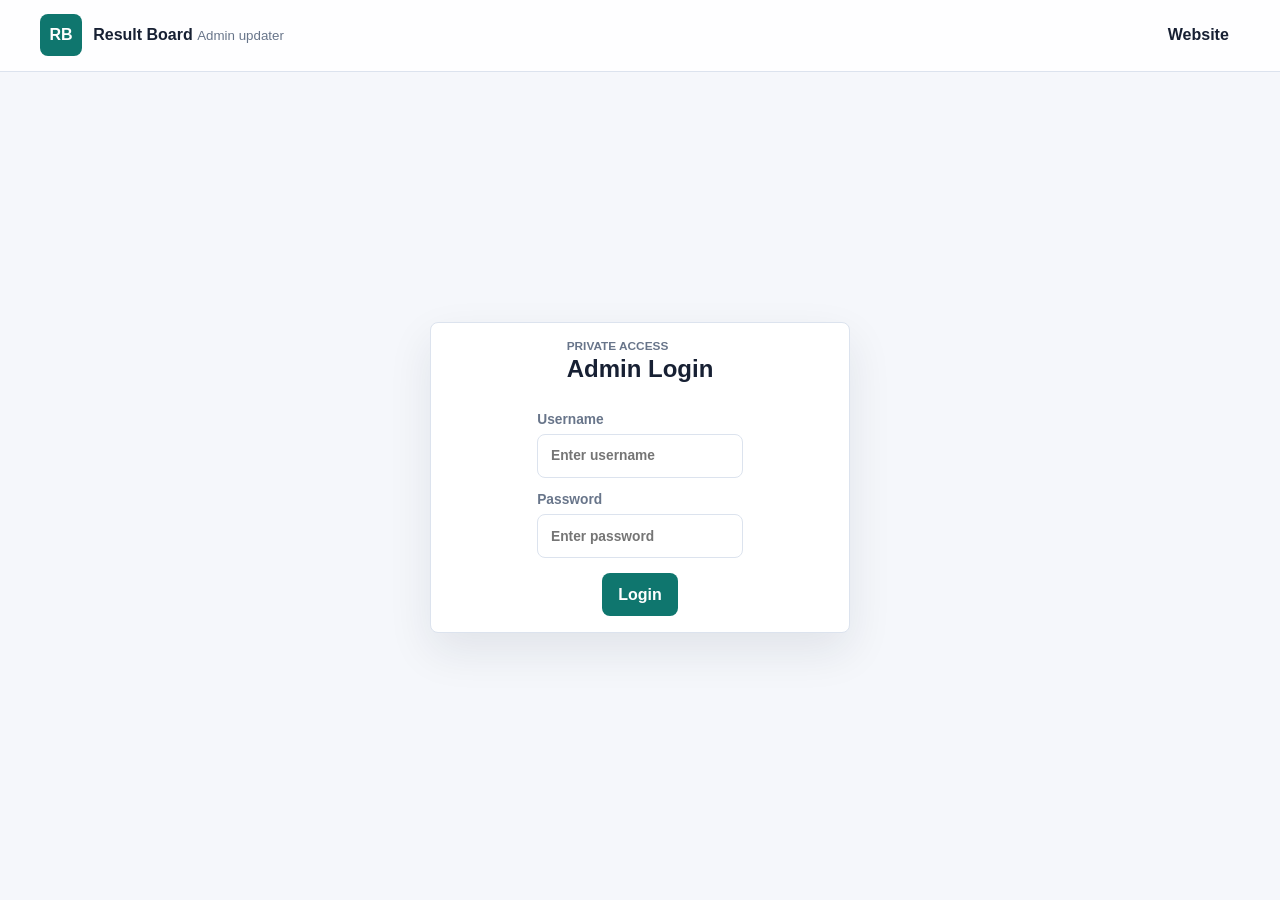
==== admin.html @ a072bd7d "Add files via upload" ====
<!doctype html>
<html lang="en">
  <head>
    <meta charset="utf-8">
    <meta name="viewport" content="width=device-width, initial-scale=1">
    <title>Admin - Result Board</title>
    <link rel="stylesheet" href="styles.css">
  </head>
  <body>
    <header class="topbar">
      <a class="brand" href="index.html">
        <span class="brand-mark">RB</span>
        <span>
          <strong>Result Board</strong>
          <small>Admin updater</small>
        </span>
      </a>
      <nav class="nav">
        <a href="index.html">Website</a>
        <button id="logoutAdmin" class="ghost-button" type="button" hidden>Logout</button>
      </nav>
    </header>

    <main>
      <section id="loginPanel" class="login-shell">
        <form id="loginForm" class="panel form-panel login-card">
          <div class="section-heading">
            <div>
              <p class="eyebrow">Private access</p>
              <h1>Admin Login</h1>
            </div>
          </div>
          <label>Username<input id="adminUsername" autocomplete="username" required placeholder="Enter username"></label>
          <label>Password<input id="adminPassword" type="password" autocomplete="current-password" required placeholder="Enter password"></label>
          <p id="loginError" class="form-error" hidden>Invalid username or password.</p>
          <button type="submit">Login</button>
        </form>
      </section>

      <div id="adminPanel" hidden>
        <section class="panel form-panel site-settings">
          <div class="section-heading">
            <div>
              <p class="eyebrow">Homepage</p>
              <h1>Update Website Image</h1>
            </div>
          </div>
          <label>
            Homepage image URL
            <input id="siteHeroImage" placeholder="Paste image URL or Google Drive share link">
            <small class="field-help">This image replaces the main hero title on the public website.</small>
          </label>
          <label>
            Upload homepage image
            <input id="siteHeroFile" type="file" accept="image/*">
            <small class="field-help">Use a compressed image for best mobile speed.</small>
          </label>
          <button id="saveSiteSettings" type="button">Save image</button>
        </section>

        <section class="admin-layout">
          <form id="programForm" class="panel form-panel">
            <div class="section-heading">
              <div>
                <p class="eyebrow">Poster result</p>
                <h1>Add or Update Program</h1>
              </div>
            </div>
            <input type="hidden" id="programId">
            <label>Program title<input id="programTitle" required placeholder="Dance Competition"></label>
            <label>Category<select id="programCategory" required></select></label>
            <label>Status
              <select id="programStatus"></select>
            </label>
            <label>Result text<input id="programResult" placeholder="First: Team A"></label>
            <label>Date<input id="programDate" type="date"></label>
            <label>Venue<input id="programVenue" placeholder="Main Hall"></label>
            <label>
              Poster image URL
              <input id="programImage" placeholder="https://drive.google.com/thumbnail?id=YOUR_FILE_ID&sz=w1600">
              <small class="field-help">Paste a normal Google Drive share link or the direct format above.</small>
            </label>
            <label>
              Upload poster image
              <input id="programImageFile" type="file" accept="image/*">
              <small class="field-help">Choose an image from your computer instead of using a link.</small>
            </label>
            <div class="button-row">
              <button type="submit">Save program</button>
              <button id="clearProgram" class="ghost-button" type="button">Clear</button>
            </div>
          </form>

          <section class="panel form-panel">
            <div class="section-heading">
              <div>
                <p class="eyebrow">Manage lists</p>
                <h2>Categories & Status</h2>
              </div>
            </div>
            <label>New category<input id="newCategory" placeholder="Example: Literature"></label>
            <button id="addCategory" type="button">Add category</button>
            <div id="categoryList" class="chip-list"></div>
            <label>New status<input id="newStatus" placeholder="Example: Final"></label>
            <button id="addStatus" type="button">Add status</button>
            <div id="statusList" class="chip-list"></div>
          </section>

          <form id="newsForm" class="panel form-panel">
            <div class="section-heading">
              <div>
                <p class="eyebrow">Live news</p>
                <h2>Add News</h2>
              </div>
            </div>
            <label>Title<input id="newsTitle" required placeholder="Result published"></label>
            <label>Message<textarea id="newsBody" required placeholder="Short live update"></textarea></label>
            <label>
              News image URL
              <input id="newsImage" placeholder="Optional image URL or Google Drive share link">
            </label>
            <label>
              Upload news image
              <input id="newsImageFile" type="file" accept="image/*">
            </label>
            <button type="submit">Publish news</button>
          </form>

          <form id="scheduleForm" class="panel form-panel">
            <div class="section-heading">
              <div>
                <p class="eyebrow">Program schedule</p>
                <h2>Add Schedule</h2>
              </div>
            </div>
            <label>Title<input id="scheduleTitle" required placeholder="Prize Distribution"></label>
            <label>Date<input id="scheduleDate" type="date" required></label>
            <label>Time<input id="scheduleTime" type="time" required></label>
            <label>Venue<input id="scheduleVenue" required placeholder="Auditorium"></label>
            <button type="submit">Add schedule</button>
          </form>
        </section>

        <section class="panel form-panel bulk-panel">
          <div class="section-heading">
            <div>
              <p class="eyebrow">Upload many</p>
              <h2>Bulk Add Programs</h2>
            </div>
          </div>
          <label>
            CSV program list
            <textarea id="bulkPrograms" placeholder="Title,Category,Status,Result,Date,Venue,PosterImageUrl&#10;Music Solo,Arts,Published,First: Rahul,2026-05-20,Mini Hall,"></textarea>
            <small class="field-help">One program per line. First row can be a header.</small>
          </label>
          <button id="bulkAddPrograms" type="button">Add programs</button>
        </section>

        <section class="panel">
          <div class="section-heading">
            <div>
              <p class="eyebrow">Manage</p>
              <h2>Current Programs</h2>
            </div>
          </div>
          <div id="adminPrograms" class="admin-list"></div>
        </section>
      </div>
    </main>

    <script src="app.js"></script>
    <script src="admin.js"></script>
  </body>
</html>
---- styles.css ----
:root {
  --bg: #f5f7fb;
  --surface: #ffffff;
  --ink: #172033;
  --muted: #68758a;
  --line: #dce3ee;
  --accent: #0f766e;
  --accent-dark: #0b5f59;
  --gold: #c9861a;
  --danger: #b42318;
  --shadow: 0 18px 45px rgba(23, 32, 51, 0.09);
}

* {
  box-sizing: border-box;
}

[hidden] {
  display: none !important;
}

body {
  margin: 0;
  background: var(--bg);
  color: var(--ink);
  font-family: Arial, Helvetica, sans-serif;
}

a {
  color: inherit;
  text-decoration: none;
}

button,
input,
select,
textarea {
  font: inherit;
}

button {
  border: 0;
  border-radius: 8px;
  background: var(--accent);
  color: #fff;
  cursor: pointer;
  font-weight: 700;
  padding: 0.8rem 1rem;
}

button:hover {
  background: var(--accent-dark);
}

main {
  margin: 0 auto;
  max-width: 1240px;
  padding: 1rem;
}

.topbar {
  align-items: center;
  background: rgba(255, 255, 255, 0.92);
  border-bottom: 1px solid var(--line);
  display: flex;
  gap: 1rem;
  justify-content: space-between;
  padding: 0.9rem clamp(1rem, 4vw, 2.5rem);
  position: sticky;
  top: 0;
  z-index: 5;
}

.brand {
  align-items: center;
  display: flex;
  gap: 0.7rem;
}

.brand small,
.eyebrow,
.hero-copy,
.section-heading p,
.program-meta,
.news-time,
.schedule-meta {
  color: var(--muted);
}

.brand-mark {
  align-items: center;
  background: var(--accent);
  border-radius: 8px;
  color: #fff;
  display: inline-flex;
  font-weight: 800;
  height: 42px;
  justify-content: center;
  width: 42px;
}

.nav {
  align-items: center;
  display: flex;
  flex-wrap: wrap;
  gap: 0.7rem;
}

.nav a,
.ghost-button {
  background: transparent;
  color: var(--ink);
  font-weight: 700;
  padding: 0.55rem 0.7rem;
}

.admin-link {
  border: 1px solid var(--line);
  border-radius: 8px;
}

.hero {
  align-items: center;
  background: transparent;
  border-bottom: 1px solid var(--line);
  border-radius: 5px;
  display: grid;
  gap: 1rem;
  grid-template-columns: minmax(0, 1fr);
  grid-template-rows: 1fr;
  height: clamp(110px, 28.125vw, 350px);
  margin-left: calc(50% - 50vw);
  margin-right: calc(50% - 50vw);
  margin-bottom: 1rem;
  min-height: 0;
  padding:0;
  position: relative;
}

.hero-image-wrap {
  background: linear-gradient(135deg, #dceeea, #fff4dc);
  border: 1px dashed #b8c7d6;
  border-radius: 8px;
  display: grid;
  grid-column: 1;
  grid-row: 1;
  height: 100%;
  overflow: hidden;
  place-items: center;
  position: absolute;
    top: 1.25rem;
    bottom: 1.25rem;
    left: 50%;
    width: calc(100% - 2rem);
    max-width: 1240px;
    transform: translateX(-50%);
  object-position: center center;
  position: relative;
  width: 100%;
  z-index: 1;
}

.hero-image-wrap:has(.hero-image:not([hidden]))::before {
  display: none;
}

.hero-panel,
.panel,
.controls {
  background: var(--surface);
  border: 1px solid var(--line);
  border-radius: 8px;
  box-shadow: var(--shadow);
  place-items: center;
}

.hero-panel {
  align-self: end;
  justify-self: center;
  display: block;
  grid-column: 1;
  grid-row: 1;
  margin-bottom: 0.85rem;
  margin-left: 0;
  margin-right: 1rem;
  max-width: 360px;
  padding: 0.55rem 0.75rem;
  position: relative;
  z-index: 2;
}

.hero-panel span,
.hero-panel strong {
  display: block;
}

.hero-panel strong {
  font-size: 0.95rem;
  margin-top: 0.2rem;
  text-align: left;
}

.eyebrow {
  font-size: 0.74rem;
  font-weight: 800;
  letter-spacing: 0;
  margin: 0;
  text-transform: uppercase;
}

.controls {
  display: grid;
  gap: 1rem;
  grid-template-columns: 1fr 220px 180px;
  margin: 1rem 0;
  padding: 1rem;
}

label {
  color: var(--muted);
  display: grid;
  gap: 0.45rem;
  font-size: 0.86rem;
  font-weight: 700;
}

.field-help {
  color: var(--muted);
  font-size: 0.78rem;
  font-weight: 400;
  line-height: 1.35;
}

.chip-list {
  display: flex;
  flex-wrap: wrap;
  gap: 0.45rem;
}

.chip {
  align-items: center;
  background: #eef3f7;
  border: 1px solid var(--line);
  border-radius: 999px;
  color: var(--ink);
  display: inline-flex;
  font-size: 0.85rem;
  font-weight: 800;
  gap: 0.35rem;
  padding: 0.35rem 0.45rem 0.35rem 0.7rem;
}

.chip button {
  align-items: center;
  border-radius: 999px;
  display: inline-flex;
  height: 22px;
  justify-content: center;
  min-height: 0;
  padding: 0;
  width: 22px;
}

input,
select,
textarea {
  background: #fff;
  border: 1px solid var(--line);
  border-radius: 8px;
  color: var(--ink);
  min-height: 44px;
  padding: 0.72rem 0.8rem;
  width: 100%;
}

textarea {
  min-height: 120px;
  resize: vertical;
}

.layout {
  align-items: start;
  display: grid;
  gap: 1rem;
  grid-template-columns: minmax(0, 1fr) 340px;
}

.section-heading {
  align-items: end;
  display: flex;
  gap: 1rem;
  justify-content: space-between;
  margin-bottom: 0.9rem;
}

.section-heading h1,
.section-heading h2 {
  margin: 0.1rem 0 0;
}

.program-grid {
  display: grid;
  gap: 1rem;
  grid-template-columns: repeat(auto-fill, minmax(240px, 1fr));
}

.program-card {
  background: var(--surface);
  border: 1px solid var(--line);
  border-radius: 8px;
  box-shadow: var(--shadow);
  overflow: hidden;
}

.program-card > button {
  background: transparent;
  border-radius: 0;
  color: inherit;
  display: block;
  padding: 0;
  text-align: left;
  width: 100%;
}

.poster {
  aspect-ratio: 4 / 5;
  background: #0f766e;
  color: #fff;
  display: grid;
  overflow: hidden;
  padding: 1.1rem;
  position: relative;
}

.poster::after {
  background: rgba(255, 255, 255, 0.14);
  content: "";
  height: 180px;
  position: absolute;
  right: -60px;
  top: -55px;
  transform: rotate(28deg);
  width: 170px;
}

.poster img {
  height: 100%;
  inset: 0;
  object-fit: cover;
  position: absolute;
  width: 100%;
}

.poster-content {
  align-content: space-between;
  display: grid;
  min-height: 100%;
  position: relative;
  z-index: 1;
}

.poster-title {
  font-size: 1.65rem;
  font-weight: 900;
  line-height: 1.1;
}

.poster-result {
  background: rgba(0, 0, 0, 0.24);
  border-radius: 8px;
  padding: 0.8rem;
}

.program-body {
  display: grid;
  gap: 0.7rem;
  padding: 1rem;
}

.program-body h3 {
  margin: 0;
}

.program-meta {
  display: grid;
  font-size: 0.9rem;
  gap: 0.25rem;
}

.badge {
  border-radius: 999px;
  display: inline-flex;
  font-size: 0.78rem;
  font-weight: 800;
  justify-self: start;
  padding: 0.35rem 0.6rem;
}

.badge.Published {
  background: #dff7ed;
  color: #087443;
}

.badge.Upcoming {
  background: #fff0cf;
  color: #8a5a00;
}

.badge.Review {
  background: #e9efff;
  color: #2948a8;
}

.button-row {
  display: flex;
  flex-wrap: wrap;
  gap: 0.5rem;
}

.button-row button,
.button-row a {
  align-items: center;
  border-radius: 8px;
  display: inline-flex;
  font-size: 0.9rem;
  font-weight: 800;
  justify-content: center;
  min-height: 40px;
  padding: 0.6rem 0.75rem;
}

.button-row a {
  background: #eef3f7;
}

.side-column {
  display: grid;
  gap: 1rem;
  position: sticky;
  top: 86px;
}

.side-column .panel {
  overflow: hidden;
  padding: 0;
}

.side-column .section-heading {
  background: linear-gradient(135deg, #0f766e, #173f5f);
  color: #fff;
  margin: 0;
  padding: 1rem;
}

.side-column .section-heading .eyebrow,
.side-column .section-heading p {
  color: rgba(255, 255, 255, 0.78);
}

.panel {
  padding: 1rem;
}

.news-list,
.schedule-list {
  display: grid;
  gap: 0.85rem;
  padding: 1rem;
}

.admin-list {
  display: grid;
  gap: 0.75rem;
}

.news-item {
  align-items: start;
  background: #f8fbff;
  border: 1px solid #e2e9f2;
  border-radius: 8px;
  display: grid;
  gap: 0.75rem;
  grid-template-columns: 52px 1fr;
  padding: 0.85rem;
}

.news-item:first-child {
  background: #ecfdf7;
  border-color: #bdebdc;
}

.news-icon {
  align-items: center;
  background: #173f5f;
  border-radius: 8px;
  color: #fff;
  display: inline-flex;
  font-size: 0.72rem;
  font-weight: 900;
  height: 38px;
  justify-content: center;
  text-transform: uppercase;
  width: 52px;
}

.news-item:first-child .news-icon {
  background: var(--accent);
}

.news-content {
  display: grid;
  gap: 0.3rem;
}

.news-image {
  aspect-ratio: 16 / 9;
  border-radius: 8px;
  object-fit: cover;
  width: 100%;
}

.news-topline {
  align-items: center;
  color: var(--muted);
  display: flex;
  flex-wrap: wrap;
  font-size: 0.75rem;
  font-weight: 800;
  gap: 0.35rem;
  justify-content: space-between;
  text-transform: uppercase;
}

.schedule-list {
  position: relative;
}

.schedule-list::before {
  background: #d8e5ee;
  bottom: 1rem;
  content: "";
  left: 2.65rem;
  position: absolute;
  top: 1rem;
  width: 2px;
}

.schedule-item {
  align-items: center;
  background: #fffaf0;
  border: 1px solid #f2dfb6;
  border-radius: 8px;
  display: grid;
  gap: 0.8rem;
  grid-template-columns: 58px 1fr;
  padding: 0.8rem;
  position: relative;
}

.schedule-date {
  align-items: center;
  background: #fff;
  border: 2px solid var(--gold);
  border-radius: 8px;
  color: #7b4d00;
  display: grid;
  height: 58px;
  justify-items: center;
  line-height: 1;
  position: relative;
  width: 58px;
  z-index: 1;
}

.schedule-date span {
  font-size: 0.68rem;
  font-weight: 900;
  text-transform: uppercase;
}

.schedule-date strong {
  font-size: 1.45rem;
}

.schedule-content {
  display: grid;
  gap: 0.25rem;
}

.schedule-place {
  color: var(--ink);
  font-size: 0.9rem;
  font-weight: 700;
}

.admin-item {
  border-top: 1px solid var(--line);
  display: grid;
  gap: 0.25rem;
  padding-top: 0.75rem;
}

.admin-item:first-child {
  border-top: 0;
  padding-top: 0;
}

.news-item h3,
.schedule-item h3,
.admin-item h3 {
  font-size: 1rem;
  margin: 0;
}

.schedule-item h3 {
  font-size: 1.02rem;
}

.news-item p {
  color: var(--muted);
  line-height: 1.45;
  margin: 0;
}

.schedule-meta {
  color: #9a5b10;
  font-size: 0.86rem;
  font-weight: 900;
}

.poster-dialog {
  border: 0;
  border-radius: 8px;
  max-width: 440px;
  padding: 0;
  width: min(92vw, 440px);
}

.poster-dialog::backdrop {
  background: rgba(16, 24, 40, 0.72);
}

.dialog-close {
  background: #fff;
  color: var(--ink);
  position: absolute;
  right: 0.5rem;
  top: 0.5rem;
  z-index: 4;
}

.admin-layout {
  display: grid;
  gap: 1rem;
  grid-template-columns: repeat(auto-fit, minmax(260px, 1fr));
  margin-bottom: 1rem;
}

.site-settings {
  margin-bottom: 1rem;
}

.login-shell {
  display: grid;
  min-height: calc(100vh - 120px);
  place-items: center;
}

.login-card {
  max-width: 420px;
  width: min(100%, 420px);
}

.form-panel {
  align-content: start;
  display: grid;
  gap: 0.9rem;
}

.form-error {
  background: #fff0ed;
  border: 1px solid #ffd2ca;
  border-radius: 8px;
  color: var(--danger);
  font-weight: 700;
  margin: 0;
  padding: 0.75rem;
}

.danger-button {
  background: var(--danger);
}

.empty {
  background: #fff;
  border: 1px dashed var(--line);
  border-radius: 8px;
  color: var(--muted);
  padding: 1.2rem;
}

@media (max-width: 920px) {
  .layout,
  .admin-layout {
    grid-template-columns: 1fr;
  }

  .side-column {
    position: static;
  }
}

@media (max-width: 680px) {
  body {
    font-size: 15px;
  }

  main {
    padding: 0.75rem;
  }

  .topbar {
    align-items: start;
    flex-direction: column;
    gap: 0.75rem;
    padding: 0.75rem;
    position: static;
  }

  .brand {
    width: 100%;
  }

  .brand small {
    display: none;
  }

  .nav {
    display: grid;
    gap: 0.4rem;
    grid-template-columns: repeat(4, minmax(0, 1fr));
    width: 100%;
  }

  .nav a,
  .nav button {
    border: 1px solid var(--line);
    border-radius: 8px;
    font-size: 0.88rem;
    justify-content: center;
    min-height: 40px;
    padding: 0.55rem 0.35rem;
    text-align: center;
  }

  .controls {
    grid-template-columns: 1fr;
    margin: 0.75rem 0;
  }

  .hero {
    grid-template-columns: 1fr;
    grid-template-rows: 1fr;
    /* Use dynamic viewport height on mobile/Android so hero fills screen */
    height: 100dvh;
    min-height: 0;
    padding: 0;
  }

  .hero-image-wrap {
    grid-column: 1;
    grid-row: 1;
    /* inset full so image can cover entire hero area on Android/mobile */
    position: absolute;
    inset: 0;
    left: 0;
    width: 100%;
    transform: none;
  }

  .hero-image {
    width: 100%;
    height: 100%;
    object-fit: cover;
    display: block;
  }

  .hero-panel {
    grid-column: 1;
    grid-row: 1;
    max-width: none;
    margin-bottom: 0.75rem;
    margin-left: 0.75rem;
    margin-right: 0.75rem;
    padding: 0.65rem 0.75rem;
  }

  .hero-panel strong {
    text-align: left;
  }

  .section-heading {
    align-items: start;
    flex-direction: column;
    gap: 0.35rem;
  }

  .program-grid {
    grid-template-columns: minmax(0, 1fr);
  }

  .program-card {
    box-shadow: 0 10px 24px rgba(23, 32, 51, 0.08);
  }

  .poster {
    aspect-ratio: 16 / 13;
    padding: 1rem;
  }

  .poster-title {
    font-size: 1.45rem;
  }

  .button-row {
    display: grid;
    grid-template-columns: 1fr 1fr;
  }

  .button-row button,
  .button-row a {
    width: 100%;
  }

  .side-column,
  .panel,
  .controls {
    box-shadow: 0 10px 24px rgba(23, 32, 51, 0.08);
  }

  .news-list,
  .schedule-list {
    padding: 0.85rem;
  }

  .news-item {
    grid-template-columns: 44px 1fr;
    padding: 0.75rem;
  }

  .news-icon {
    font-size: 0.66rem;
    height: 34px;
    width: 44px;
  }

  .schedule-list::before {
    left: 2.35rem;
  }

  .schedule-item {
    grid-template-columns: 50px 1fr;
    padding: 0.7rem;
  }

  .schedule-date {
    height: 50px;
    width: 50px;
  }

  .schedule-date strong {
    font-size: 1.2rem;
  }

  .admin-layout {
    gap: 0.75rem;
  }

  .login-shell {
    min-height: calc(100vh - 92px);
    place-items: start center;
    padding-top: 1rem;
  }

  .poster-dialog {
    width: calc(100vw - 1.5rem);
  }
}

@media (max-width: 420px) {
  .nav {
    grid-template-columns: repeat(2, minmax(0, 1fr));
  }

  .button-row {
    grid-template-columns: 1fr;
  }
}
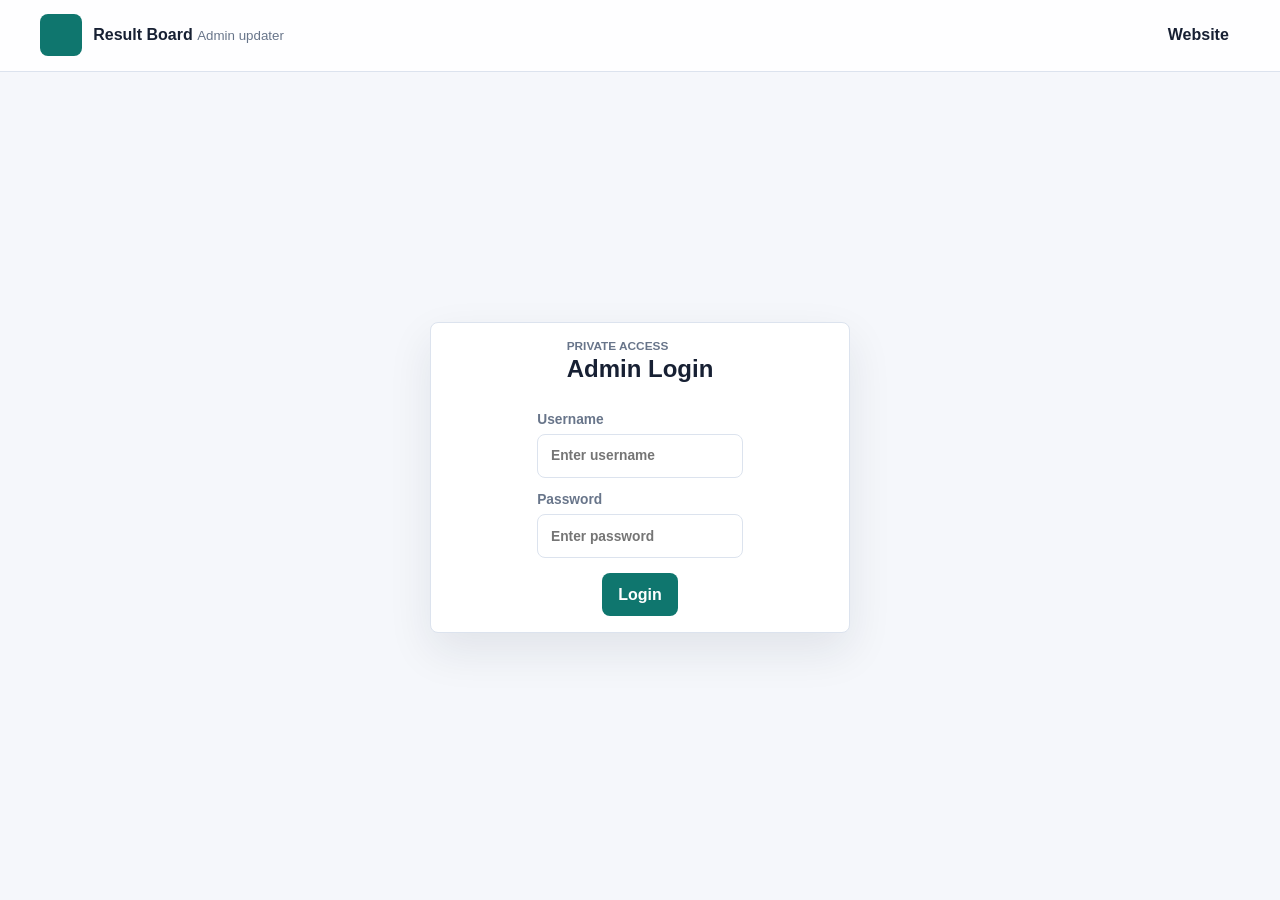
==== commit b5c356d3: "Update admin.html" ====
--- a/admin.html
+++ b/admin.html
@@ -4,12 +4,15 @@
     <meta charset="utf-8">
     <meta name="viewport" content="width=device-width, initial-scale=1">
     <title>Admin - Result Board</title>
+    <link rel="preconnect" href="https://fonts.googleapis.com">
+    <link rel="preconnect" href="https://fonts.gstatic.com" crossorigin>
+    <link href="https://fonts.googleapis.com/css2?family=Montserrat:wght@400;500;600;700;800;900&family=Poppins:wght@400;500;600;700;800;900&display=swap" rel="stylesheet">
     <link rel="stylesheet" href="styles.css">
   </head>
   <body>
     <header class="topbar">
       <a class="brand" href="index.html">
-        <span class="brand-mark">RB</span>
+        <span class="brand-mark" aria-hidden="true"></span>
         <span>
           <strong>Result Board</strong>
           <small>Admin updater</small>
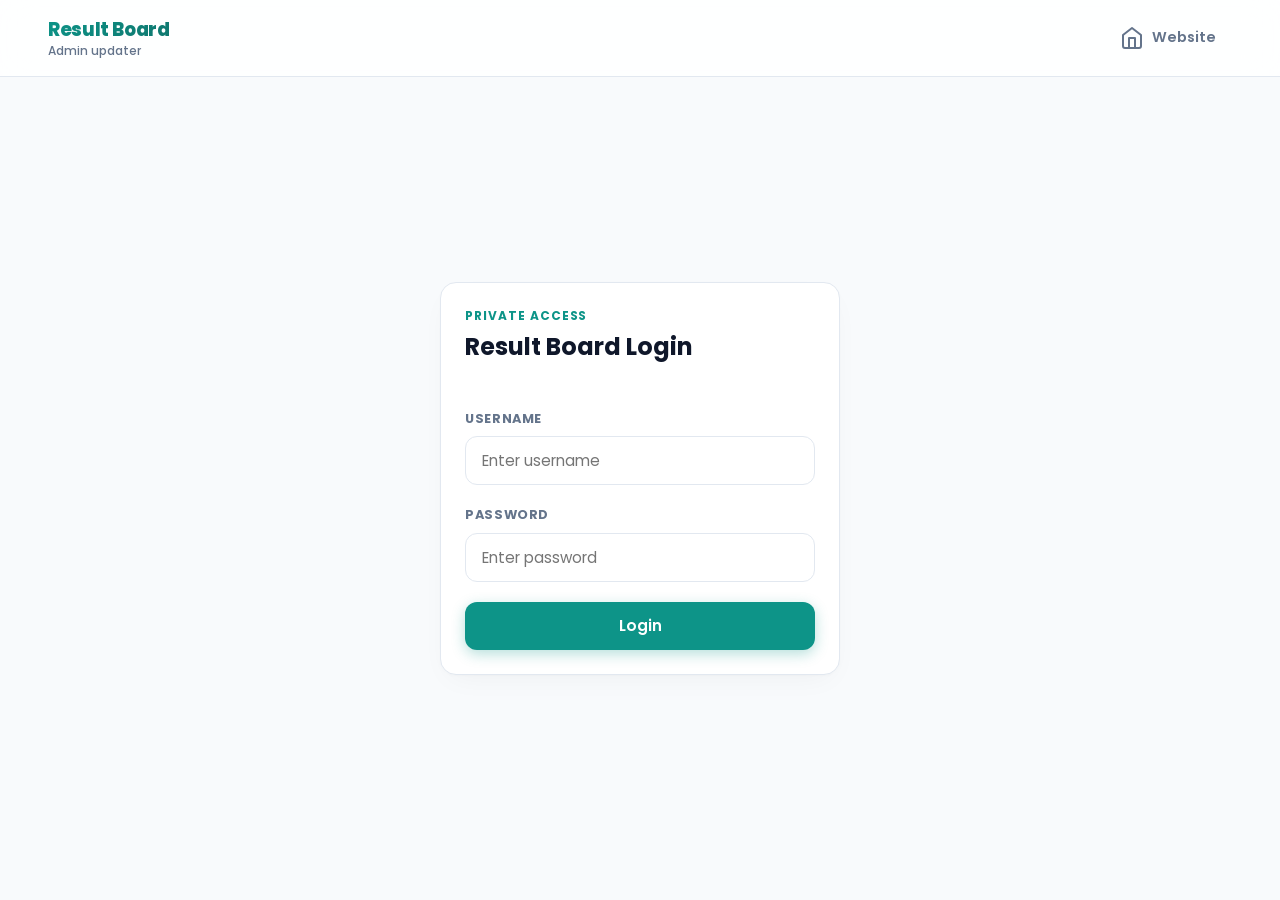
==== commit 64789fef: "Add files via upload" ====
--- a/admin.html
+++ b/admin.html
@@ -1,177 +1,213 @@
 <!doctype html>
 <html lang="en">
-  <head>
-    <meta charset="utf-8">
-    <meta name="viewport" content="width=device-width, initial-scale=1">
-    <title>Admin - Result Board</title>
-    <link rel="preconnect" href="https://fonts.googleapis.com">
-    <link rel="preconnect" href="https://fonts.gstatic.com" crossorigin>
-    <link href="https://fonts.googleapis.com/css2?family=Montserrat:wght@400;500;600;700;800;900&family=Poppins:wght@400;500;600;700;800;900&display=swap" rel="stylesheet">
-    <link rel="stylesheet" href="styles.css">
-  </head>
-  <body>
-    <header class="topbar">
-      <a class="brand" href="index.html">
-        <span class="brand-mark" aria-hidden="true"></span>
-        <span>
-          <strong>Result Board</strong>
-          <small>Admin updater</small>
-        </span>
+
+<head>
+  <meta charset="utf-8">
+  <meta name="viewport" content="width=device-width, initial-scale=1">
+  <title>Admin - Result Board</title>
+  <link rel="preconnect" href="https://fonts.googleapis.com">
+  <link rel="preconnect" href="https://fonts.gstatic.com" crossorigin>
+  <link
+    href="https://fonts.googleapis.com/css2?family=Montserrat:wght@400;500;600;700;800;900&family=Poppins:wght@400;500;600;700;800;900&display=swap"
+    rel="stylesheet">
+  <link rel="stylesheet" href="styles.css">
+</head>
+
+<body>
+  <header class="topbar">
+    <a class="brand" href="index.html">
+      <span class="brand-mark" aria-hidden="true"></span>
+      <span>
+        <strong>Result Board</strong>
+        <small>Admin updater</small>
+      </span>
+    </a>
+    <nav class="nav">
+      <a href="index.html">
+        <svg xmlns="http://www.w3.org/2000/svg" width="24" height="24" viewBox="0 0 24 24" fill="none"
+          stroke="currentColor" stroke-width="2" stroke-linecap="round" stroke-linejoin="round" class="nav-icon">
+          <path d="m3 9 9-7 9 7v11a2 2 0 0 1-2 2H5a2 2 0 0 1-2-2z" />
+          <polyline points="9 22 9 12 15 12 15 22" />
+        </svg>
+        <span>Website</span>
       </a>
-      <nav class="nav">
-        <a href="index.html">Website</a>
-        <button id="logoutAdmin" class="ghost-button" type="button" hidden>Logout</button>
-      </nav>
-    </header>
-
-    <main>
-      <section id="loginPanel" class="login-shell">
-        <form id="loginForm" class="panel form-panel login-card">
-          <div class="section-heading">
-            <div>
-              <p class="eyebrow">Private access</p>
-              <h1>Admin Login</h1>
-            </div>
-          </div>
-          <label>Username<input id="adminUsername" autocomplete="username" required placeholder="Enter username"></label>
-          <label>Password<input id="adminPassword" type="password" autocomplete="current-password" required placeholder="Enter password"></label>
-          <p id="loginError" class="form-error" hidden>Invalid username or password.</p>
-          <button type="submit">Login</button>
+      <button id="logoutAdmin" class="ghost-button" type="button" hidden>
+        <svg xmlns="http://www.w3.org/2000/svg" width="24" height="24" viewBox="0 0 24 24" fill="none"
+          stroke="currentColor" stroke-width="2" stroke-linecap="round" stroke-linejoin="round" class="nav-icon">
+          <path d="M9 21H5a2 2 0 0 1-2-2V5a2 2 0 0 1 2-2h4" />
+          <polyline points="16 17 21 12 16 7" />
+          <line x1="21" x2="9" y1="12" y2="12" />
+        </svg>
+        <span>Logout</span>
+      </button>
+    </nav>
+  </header>
+
+  <main>
+    <section id="loginPanel" class="login-shell">
+      <form id="loginForm" class="panel form-panel login-card">
+        <div class="section-heading">
+          <div>
+            <p class="eyebrow">Private access</p>
+            <h1>Result Board Login</h1>
+          </div>
+        </div>
+        <label>Username<input id="adminUsername" autocomplete="username" required placeholder="Enter username"></label>
+        <label>Password<input id="adminPassword" type="password" autocomplete="current-password" required
+            placeholder="Enter password"></label>
+        <p id="loginError" class="form-error" hidden>Invalid username or password.</p>
+        <button type="submit">Login</button>
+      </form>
+    </section>
+
+    <div id="adminPanel" hidden>
+      <section class="panel form-panel site-settings admin-only">
+        <div class="section-heading">
+          <div>
+            <p class="eyebrow">Homepage</p>
+            <h1>Update Website Image</h1>
+          </div>
+        </div>
+        <label>
+          Homepage image URL
+          <input id="siteHeroImage" placeholder="Paste image URL or Google Drive share link">
+          <small class="field-help">This image replaces the main hero title on the public website.</small>
+        </label>
+        <label>
+          Upload homepage image
+          <input id="siteHeroFile" type="file">
+          <small class="field-help">Use a compressed image for best mobile speed. Recommended size: 1200 x 380 pixels (approx. 3:1 aspect ratio).</small>
+        </label>
+        <button id="saveSiteSettings" type="button">Save image</button>
+      </section>
+
+      <section class="admin-layout">
+        <form id="programForm" class="panel form-panel admin-only">
+          <div class="section-heading">
+            <div>
+              <p class="eyebrow">Poster result</p>
+              <h1>Add or Update Program</h1>
+            </div>
+          </div>
+          <input type="hidden" id="programId">
+          <label>Program title<input id="programTitle" required placeholder="Dance Competition"></label>
+          <label>Category<select id="programCategory" required></select></label>
+          <label>Status
+            <select id="programStatus"></select>
+          </label>
+          <label>Result text<input id="programResult" placeholder="First: Team A"></label>
+          <label>Date<input id="programDate" type="date"></label>
+          <label>Venue<input id="programVenue" placeholder="Main Hall"></label>
+          <label>
+            Poster image URL
+            <input id="programImage" placeholder="https://drive.google.com/thumbnail?id=YOUR_FILE_ID&sz=w1600">
+            <small class="field-help">Paste a normal Google Drive share link or the direct format above.</small>
+          </label>
+          <label>
+            Upload poster image
+            <input id="programImageFile" type="file" accept="image/*">
+            <small class="field-help">Choose an image from your computer instead of using a link.</small>
+          </label>
+          <div class="button-row">
+            <button type="submit">Save program</button>
+            <button id="clearProgram" class="ghost-button" type="button">Clear</button>
+          </div>
         </form>
-      </section>
-
-      <div id="adminPanel" hidden>
-        <section class="panel form-panel site-settings">
-          <div class="section-heading">
-            <div>
-              <p class="eyebrow">Homepage</p>
-              <h1>Update Website Image</h1>
-            </div>
-          </div>
-          <label>
-            Homepage image URL
-            <input id="siteHeroImage" placeholder="Paste image URL or Google Drive share link">
-            <small class="field-help">This image replaces the main hero title on the public website.</small>
-          </label>
-          <label>
-            Upload homepage image
-            <input id="siteHeroFile" type="file" accept="image/*">
-            <small class="field-help">Use a compressed image for best mobile speed.</small>
-          </label>
-          <button id="saveSiteSettings" type="button">Save image</button>
+
+        <section class="panel form-panel admin-only">
+          <div class="section-heading">
+            <div>
+              <p class="eyebrow">Manage lists</p>
+              <h2>Categories & Status</h2>
+            </div>
+          </div>
+          <label>New category<input id="newCategory" placeholder="Example: Literature"></label>
+          <button id="addCategory" type="button">Add category</button>
+          <div id="categoryList" class="chip-list"></div>
+          <label>New status<input id="newStatus" placeholder="Example: Final"></label>
+          <button id="addStatus" type="button">Add status</button>
+          <div id="statusList" class="chip-list"></div>
         </section>
 
-        <section class="admin-layout">
-          <form id="programForm" class="panel form-panel">
-            <div class="section-heading">
-              <div>
-                <p class="eyebrow">Poster result</p>
-                <h1>Add or Update Program</h1>
-              </div>
-            </div>
-            <input type="hidden" id="programId">
-            <label>Program title<input id="programTitle" required placeholder="Dance Competition"></label>
-            <label>Category<select id="programCategory" required></select></label>
-            <label>Status
-              <select id="programStatus"></select>
-            </label>
-            <label>Result text<input id="programResult" placeholder="First: Team A"></label>
-            <label>Date<input id="programDate" type="date"></label>
-            <label>Venue<input id="programVenue" placeholder="Main Hall"></label>
-            <label>
-              Poster image URL
-              <input id="programImage" placeholder="https://drive.google.com/thumbnail?id=YOUR_FILE_ID&sz=w1600">
-              <small class="field-help">Paste a normal Google Drive share link or the direct format above.</small>
-            </label>
-            <label>
-              Upload poster image
-              <input id="programImageFile" type="file" accept="image/*">
-              <small class="field-help">Choose an image from your computer instead of using a link.</small>
-            </label>
-            <div class="button-row">
-              <button type="submit">Save program</button>
-              <button id="clearProgram" class="ghost-button" type="button">Clear</button>
-            </div>
-          </form>
-
-          <section class="panel form-panel">
-            <div class="section-heading">
-              <div>
-                <p class="eyebrow">Manage lists</p>
-                <h2>Categories & Status</h2>
-              </div>
-            </div>
-            <label>New category<input id="newCategory" placeholder="Example: Literature"></label>
-            <button id="addCategory" type="button">Add category</button>
-            <div id="categoryList" class="chip-list"></div>
-            <label>New status<input id="newStatus" placeholder="Example: Final"></label>
-            <button id="addStatus" type="button">Add status</button>
-            <div id="statusList" class="chip-list"></div>
-          </section>
-
-          <form id="newsForm" class="panel form-panel">
-            <div class="section-heading">
-              <div>
-                <p class="eyebrow">Live news</p>
-                <h2>Add News</h2>
-              </div>
-            </div>
-            <label>Title<input id="newsTitle" required placeholder="Result published"></label>
-            <label>Message<textarea id="newsBody" required placeholder="Short live update"></textarea></label>
-            <label>
-              News image URL
-              <input id="newsImage" placeholder="Optional image URL or Google Drive share link">
-            </label>
-            <label>
-              Upload news image
-              <input id="newsImageFile" type="file" accept="image/*">
-            </label>
-            <button type="submit">Publish news</button>
-          </form>
-
-          <form id="scheduleForm" class="panel form-panel">
-            <div class="section-heading">
-              <div>
-                <p class="eyebrow">Program schedule</p>
-                <h2>Add Schedule</h2>
-              </div>
-            </div>
-            <label>Title<input id="scheduleTitle" required placeholder="Prize Distribution"></label>
-            <label>Date<input id="scheduleDate" type="date" required></label>
-            <label>Time<input id="scheduleTime" type="time" required></label>
-            <label>Venue<input id="scheduleVenue" required placeholder="Auditorium"></label>
-            <button type="submit">Add schedule</button>
-          </form>
+        <form id="newsForm" class="panel form-panel admin-only">
+          <div class="section-heading">
+            <div>
+              <p class="eyebrow">Live news</p>
+              <h2>Add News</h2>
+            </div>
+          </div>
+          <label>Title<input id="newsTitle" required placeholder="Result published"></label>
+          <label>Message<textarea id="newsBody" required placeholder="Short live update"></textarea></label>
+          <label>
+            News image URL
+            <input id="newsImage" placeholder="Optional image URL or Google Drive share link">
+          </label>
+          <label>
+            Upload news image
+            <input id="newsImageFile" type="file" accept="image/*">
+          </label>
+          <button type="submit">Publish news</button>
+        </form>
+
+        <form id="scheduleForm" class="panel form-panel">
+          <div class="section-heading">
+            <div>
+              <p class="eyebrow">Program schedule</p>
+              <h2 id="scheduleFormTitle">Add Schedule</h2>
+            </div>
+          </div>
+          <input type="hidden" id="scheduleId">
+          <label>Title<input id="scheduleTitle" required placeholder="Program"></label>
+          <label>Date<input id="scheduleDate" type="date" required></label>
+          <label>Time<input id="scheduleTime" type="time" required></label>
+          <label>Venue<input id="scheduleVenue" required placeholder="Stage 01"></label>
+          <div class="button-row">
+            <button type="submit" id="saveScheduleBtn">Save schedule</button>
+            <button id="clearSchedule" class="ghost-button" type="button" hidden>Clear</button>
+          </div>
+        </form>
+
+        <section id="scheduleListPanel" class="panel">
+          <div class="section-heading">
+            <div>
+              <p class="eyebrow">Manage</p>
+              <h2>Current Schedules</h2>
+            </div>
+          </div>
+          <div id="adminSchedules" class="admin-list"></div>
         </section>
-
-        <section class="panel form-panel bulk-panel">
-          <div class="section-heading">
-            <div>
-              <p class="eyebrow">Upload many</p>
-              <h2>Bulk Add Programs</h2>
-            </div>
-          </div>
-          <label>
-            CSV program list
-            <textarea id="bulkPrograms" placeholder="Title,Category,Status,Result,Date,Venue,PosterImageUrl&#10;Music Solo,Arts,Published,First: Rahul,2026-05-20,Mini Hall,"></textarea>
-            <small class="field-help">One program per line. First row can be a header.</small>
-          </label>
-          <button id="bulkAddPrograms" type="button">Add programs</button>
-        </section>
-
-        <section class="panel">
-          <div class="section-heading">
-            <div>
-              <p class="eyebrow">Manage</p>
-              <h2>Current Programs</h2>
-            </div>
-          </div>
-          <div id="adminPrograms" class="admin-list"></div>
-        </section>
-      </div>
-    </main>
-
-    <script src="app.js"></script>
-    <script src="admin.js"></script>
-  </body>
-</html>
+      </section>
+
+      <section class="panel form-panel bulk-panel admin-only">
+        <div class="section-heading">
+          <div>
+            <p class="eyebrow">Upload many</p>
+            <h2>Bulk Add Programs</h2>
+          </div>
+        </div>
+        <label>
+          CSV program list
+          <textarea id="bulkPrograms"
+            placeholder="Title,Category,Status,Result,Date,Venue,PosterImageUrl&#10;Music Solo,Arts,Published,First: Rahul,2026-05-20,Mini Hall,"></textarea>
+          <small class="field-help">One program per line. First row can be a header.</small>
+        </label>
+        <button id="bulkAddPrograms" type="button">Add programs</button>
+      </section>
+
+      <section class="panel admin-only">
+        <div class="section-heading">
+          <div>
+            <p class="eyebrow">Manage</p>
+            <h2>Current Programs</h2>
+          </div>
+        </div>
+        <div id="adminPrograms" class="admin-list"></div>
+      </section>
+    </div>
+  </main>
+
+  <script src="app.js"></script>
+  <script src="admin.js"></script>
+</body>
+
+</html>
--- a/styles.css
+++ b/styles.css
@@ -1,18 +1,54 @@
 :root {
-  --bg: #f5f7fb;
+  --bg: #f8fafc;
   --surface: #ffffff;
-  --ink: #172033;
-  --muted: #68758a;
-  --line: #dce3ee;
-  --accent: #0f766e;
-  --accent-dark: #0b5f59;
-  --gold: #c9861a;
-  --danger: #b42318;
-  --shadow: 0 18px 45px rgba(23, 32, 51, 0.09);
+  --surface-rgb: 255, 255, 255;
+  --ink: #0f172a;
+  --muted: #64748b;
+  --line: #e2e8f0;
+  --accent: #0d9488;
+  --accent-rgb: 13, 148, 136;
+  --accent-dark: #0f766e;
+  --accent-light: rgba(13, 148, 136, 0.1);
+  --gold: #d97706;
+  --gold-light: #fef3c7;
+  --danger: #e11d48;
+  --danger-light: #ffe4e6;
+  --shadow: 0 10px 30px -10px rgba(0, 0, 0, 0.05), 0 1px 3px rgba(0, 0, 0, 0.02);
+  --shadow-hover: 0 20px 40px -15px rgba(0, 0, 0, 0.1), 0 1px 5px rgba(0, 0, 0, 0.04);
+  --radius: 16px;
+  --transition: all 0.3s cubic-bezier(0.4, 0, 0.2, 1);
+  --font-sans: 'Poppins', 'Montserrat', system-ui, sans-serif;
+}
+
+@media (prefers-color-scheme: dark) {
+  :root {
+    --bg: #090d16;
+    --surface: #131b2e;
+    --surface-rgb: 19, 27, 46;
+    --ink: #f8fafc;
+    --muted: #94a3b8;
+    --line: #1e293b;
+    --accent: #14b8a6;
+    --accent-rgb: 20, 184, 166;
+    --accent-dark: #0d9488;
+    --accent-light: rgba(20, 184, 166, 0.15);
+    --gold: #f59e0b;
+    --gold-light: rgba(245, 158, 11, 0.15);
+    --danger: #f43f5e;
+    --danger-light: rgba(244, 63, 94, 0.15);
+    --shadow: 0 10px 30px -10px rgba(0, 0, 0, 0.3), 0 1px 3px rgba(0, 0, 0, 0.2);
+    --shadow-hover: 0 20px 40px -15px rgba(0, 0, 0, 0.5), 0 1px 5px rgba(0, 0, 0, 0.3);
+  }
 }
 
 * {
   box-sizing: border-box;
+  margin: 0;
+  padding: 0;
+}
+
+html {
+  scroll-behavior: smooth;
 }
 
 [hidden] {
@@ -20,257 +56,305 @@
 }
 
 body {
-  margin: 0;
   background: var(--bg);
   color: var(--ink);
-  font-family: Arial, Helvetica, sans-serif;
+  font-family: var(--font-sans);
+  min-height: 100vh;
+  line-height: 1.5;
+  transition: background-color 0.3s, color 0.3s;
+}
+
+/* Custom Scrollbar */
+::-webkit-scrollbar {
+  width: 8px;
+  height: 8px;
+}
+
+::-webkit-scrollbar-track {
+  background: var(--bg);
+}
+
+::-webkit-scrollbar-thumb {
+  background: var(--line);
+  border-radius: 4px;
+}
+
+::-webkit-scrollbar-thumb:hover {
+  background: var(--muted);
 }
 
 a {
   color: inherit;
   text-decoration: none;
+  transition: var(--transition);
 }
 
 button,
 input,
 select,
 textarea {
-  font: inherit;
+  font-family: inherit;
+  font-size: 0.95rem;
+  color: var(--ink);
 }
 
 button {
   border: 0;
-  border-radius: 8px;
+  border-radius: 12px;
   background: var(--accent);
   color: #fff;
   cursor: pointer;
-  font-weight: 700;
-  padding: 0.8rem 1rem;
+  font-weight: 600;
+  padding: 0.8rem 1.5rem;
+  display: inline-flex;
+  align-items: center;
+  justify-content: center;
+  gap: 0.5rem;
+  box-shadow: 0 4px 14px rgba(var(--accent-rgb), 0.3);
+  transition: var(--transition);
 }
 
 button:hover {
   background: var(--accent-dark);
+  transform: translateY(-2px);
+  box-shadow: 0 6px 20px rgba(var(--accent-rgb), 0.4);
+}
+
+button:active {
+  transform: translateY(0);
 }
 
 main {
   margin: 0 auto;
   max-width: 1240px;
-  padding: 1rem;
-}
-
+  padding: 2rem 1.5rem;
+}
+
+/* Header & Topbar */
 .topbar {
   align-items: center;
-  background: rgba(255, 255, 255, 0.92);
+  background: rgba(var(--surface-rgb), 0.85);
+  backdrop-filter: blur(16px);
+  -webkit-backdrop-filter: blur(16px);
   border-bottom: 1px solid var(--line);
   display: flex;
-  gap: 1rem;
   justify-content: space-between;
-  padding: 0.9rem clamp(1rem, 4vw, 2.5rem);
+  padding: 1rem clamp(1.5rem, 4vw, 3rem);
   position: sticky;
   top: 0;
-  z-index: 5;
+  z-index: 90;
+  transition: var(--transition);
 }
 
 .brand {
-  align-items: center;
-  display: flex;
-  gap: 0.7rem;
-}
-
-.brand small,
-.eyebrow,
-.hero-copy,
-.section-heading p,
-.program-meta,
-.news-time,
-.schedule-meta {
+  display: flex;
+  align-items: center;
+  gap: 0.75rem;
+}
+
+.brand strong {
+  display: block;
+  font-size: 1.15rem;
+  font-weight: 800;
+  background: linear-gradient(135deg, var(--accent), var(--accent-dark));
+  -webkit-background-clip: text;
+  background-clip: text;
+  -webkit-text-fill-color: transparent;
+  letter-spacing: -0.02em;
+}
+
+.brand small {
+  display: block;
+  font-size: 0.75rem;
   color: var(--muted);
+  font-weight: 500;
+  margin-top: -2px;
 }
 
 .brand-mark {
-  align-items: center;
-  background: var(--accent);
-  border-radius: 8px;
-  color: #fff;
-  display: inline-flex;
-  font-weight: 800;
-  height: 42px;
-  justify-content: center;
-  width: 42px;
+  display: none !important;
 }
 
 .nav {
-  align-items: center;
-  display: flex;
-  flex-wrap: wrap;
-  gap: 0.7rem;
+  display: flex;
+  align-items: center;
+  gap: 0.5rem;
 }
 
 .nav a,
 .ghost-button {
   background: transparent;
-  color: var(--ink);
-  font-weight: 700;
-  padding: 0.55rem 0.7rem;
+  color: var(--muted);
+  font-weight: 600;
+  font-size: 0.9rem;
+  padding: 0.6rem 1rem;
+  border-radius: 10px;
+  display: inline-flex;
+  align-items: center;
+  gap: 0.5rem;
+  transition: var(--transition);
+}
+
+.nav a:hover,
+.nav a.active {
+  color: var(--accent);
+  background: var(--accent-light);
 }
 
 .admin-link {
   border: 1px solid var(--line);
-  border-radius: 8px;
-}
-
+}
+
+.admin-link:hover {
+  border-color: var(--accent);
+}
+
+.ghost-button {
+  border: 1px solid var(--line);
+  color: var(--ink);
+  background: transparent;
+  box-shadow: none;
+}
+
+.ghost-button:hover {
+  background: var(--accent-light);
+  color: var(--accent);
+  border-color: var(--accent);
+  transform: translateY(-2px);
+  box-shadow: none;
+}
+
+/* Hero Banner */
 .hero {
-  align-items: center;
-  background: transparent;
-  border-bottom: 1px solid var(--line);
-  border-radius: 5px;
-  display: grid;
-  gap: 1rem;
-  grid-template-columns: minmax(0, 1fr);
+  margin-bottom: 2rem;
+  position: relative;
+  border-radius: var(--radius);
+  overflow: hidden;
+  height: clamp(140px, 30vw, 380px);
+  display: grid;
+  grid-template-columns: 1fr;
   grid-template-rows: 1fr;
-  height: clamp(110px, 28.125vw, 350px);
-  margin-left: calc(50% - 50vw);
-  margin-right: calc(50% - 50vw);
-  margin-bottom: 1rem;
-  min-height: 0;
-  padding:0;
-  position: relative;
+  box-shadow: var(--shadow);
 }
 
 .hero-image-wrap {
-  background: linear-gradient(135deg, #dceeea, #fff4dc);
-  border: 1px dashed #b8c7d6;
-  border-radius: 8px;
-  display: grid;
   grid-column: 1;
   grid-row: 1;
+  width: 100%;
   height: 100%;
+  position: relative;
+  background: linear-gradient(135deg, rgba(13, 148, 136, 0.1), rgba(217, 119, 6, 0.1));
+  border: 1px solid var(--line);
+  border-radius: var(--radius);
   overflow: hidden;
-  place-items: center;
+}
+
+.hero-image-wrap::before {
+  content: "";
   position: absolute;
-    top: 1.25rem;
-    bottom: 1.25rem;
-    left: 50%;
-    width: calc(100% - 2rem);
-    max-width: 1240px;
-    transform: translateX(-50%);
-  object-position: center center;
-  position: relative;
+  inset: 0;
+  background: radial-gradient(circle at 80% 20%, rgba(var(--accent-rgb), 0.15), transparent 50%),
+              radial-gradient(circle at 10% 80%, rgba(217, 119, 6, 0.12), transparent 50%);
+  z-index: 1;
+}
+
+.hero-image {
   width: 100%;
-  z-index: 1;
-}
-
-.hero-image-wrap:has(.hero-image:not([hidden]))::before {
-  display: none;
-}
-
-.hero-panel,
-.panel,
+  height: 100%;
+  object-fit: cover;
+  object-position: center;
+  transition: var(--transition);
+}
+
+.hero-panel {
+  grid-column: 1;
+  grid-row: 1;
+  align-self: end;
+  justify-self: start;
+  z-index: 2;
+  margin: 1.5rem;
+  background: rgba(var(--surface-rgb), 0.8);
+  backdrop-filter: blur(12px);
+  -webkit-backdrop-filter: blur(12px);
+  border: 1px solid var(--line);
+  border-radius: 12px;
+  padding: 0.75rem 1.25rem;
+  max-width: 380px;
+  box-shadow: var(--shadow);
+  animation: slideUp 0.6s cubic-bezier(0.16, 1, 0.3, 1);
+}
+
+.hero-panel span {
+  display: flex;
+  align-items: center;
+  gap: 0.5rem;
+  font-size: 0.75rem;
+  font-weight: 700;
+  text-transform: uppercase;
+  color: var(--accent);
+  letter-spacing: 0.05em;
+}
+
+.hero-panel span::before {
+  content: "";
+  width: 8px;
+  height: 8px;
+  background: var(--accent);
+  border-radius: 50%;
+  animation: pulse 1.5s infinite;
+}
+
+.hero-panel strong {
+  display: block;
+  font-size: 1rem;
+  font-weight: 700;
+  margin-top: 0.25rem;
+  color: var(--ink);
+}
+
+/* Controls (Filters & Search) */
 .controls {
   background: var(--surface);
   border: 1px solid var(--line);
-  border-radius: 8px;
+  border-radius: var(--radius);
   box-shadow: var(--shadow);
-  place-items: center;
-}
-
-.hero-panel {
-  align-self: end;
-  justify-self: center;
-  display: block;
-  grid-column: 1;
-  grid-row: 1;
-  margin-bottom: 0.85rem;
-  margin-left: 0;
-  margin-right: 1rem;
-  max-width: 360px;
-  padding: 0.55rem 0.75rem;
-  position: relative;
-  z-index: 2;
-}
-
-.hero-panel span,
-.hero-panel strong {
-  display: block;
-}
-
-.hero-panel strong {
-  font-size: 0.95rem;
-  margin-top: 0.2rem;
-  text-align: left;
-}
-
-.eyebrow {
-  font-size: 0.74rem;
-  font-weight: 800;
-  letter-spacing: 0;
-  margin: 0;
+  display: grid;
+  gap: 1.25rem;
+  grid-template-columns: 1fr 240px 200px;
+  padding: 1.5rem;
+  margin-bottom: 2rem;
+}
+
+label {
+  display: flex;
+  flex-direction: column;
+  gap: 0.5rem;
+  font-size: 0.8rem;
+  font-weight: 700;
   text-transform: uppercase;
-}
-
-.controls {
-  display: grid;
-  gap: 1rem;
-  grid-template-columns: 1fr 220px 180px;
-  margin: 1rem 0;
-  padding: 1rem;
-}
-
-label {
+  letter-spacing: 0.05em;
   color: var(--muted);
-  display: grid;
-  gap: 0.45rem;
-  font-size: 0.86rem;
-  font-weight: 700;
-}
-
-.field-help {
-  color: var(--muted);
-  font-size: 0.78rem;
-  font-weight: 400;
-  line-height: 1.35;
-}
-
-.chip-list {
-  display: flex;
-  flex-wrap: wrap;
-  gap: 0.45rem;
-}
-
-.chip {
-  align-items: center;
-  background: #eef3f7;
-  border: 1px solid var(--line);
-  border-radius: 999px;
-  color: var(--ink);
-  display: inline-flex;
-  font-size: 0.85rem;
-  font-weight: 800;
-  gap: 0.35rem;
-  padding: 0.35rem 0.45rem 0.35rem 0.7rem;
-}
-
-.chip button {
-  align-items: center;
-  border-radius: 999px;
-  display: inline-flex;
-  height: 22px;
-  justify-content: center;
-  min-height: 0;
-  padding: 0;
-  width: 22px;
 }
 
 input,
 select,
 textarea {
-  background: #fff;
+  background: var(--surface);
   border: 1px solid var(--line);
-  border-radius: 8px;
+  border-radius: 12px;
   color: var(--ink);
-  min-height: 44px;
-  padding: 0.72rem 0.8rem;
+  min-height: 48px;
+  padding: 0.75rem 1rem;
   width: 100%;
+  transition: var(--transition);
+}
+
+input:focus,
+select:focus,
+textarea:focus {
+  outline: none;
+  border-color: var(--accent);
+  box-shadow: 0 0 0 4px var(--accent-light);
 }
 
 textarea {
@@ -278,38 +362,65 @@
   resize: vertical;
 }
 
+/* Layout Grid */
 .layout {
-  align-items: start;
-  display: grid;
-  gap: 1rem;
-  grid-template-columns: minmax(0, 1fr) 340px;
+  display: flex;
+  flex-direction: column;
+  gap: 3rem;
 }
 
 .section-heading {
-  align-items: end;
-  display: flex;
-  gap: 1rem;
+  display: flex;
+  align-items: flex-end;
   justify-content: space-between;
-  margin-bottom: 0.9rem;
-}
-
-.section-heading h1,
+  margin-bottom: 1.5rem;
+}
+
 .section-heading h2 {
-  margin: 0.1rem 0 0;
-}
-
+  font-size: 1.75rem;
+  font-weight: 800;
+  letter-spacing: -0.02em;
+  color: var(--ink);
+}
+
+.eyebrow {
+  font-size: 0.75rem;
+  font-weight: 700;
+  text-transform: uppercase;
+  color: var(--accent);
+  letter-spacing: 0.08em;
+  margin-bottom: 0.25rem;
+}
+
+#resultCount {
+  font-size: 0.9rem;
+  font-weight: 600;
+  color: var(--muted);
+  background: var(--line);
+  padding: 0.35rem 0.75rem;
+  border-radius: 20px;
+}
+
+/* Program Grid & Cards */
 .program-grid {
   display: grid;
-  gap: 1rem;
-  grid-template-columns: repeat(auto-fill, minmax(240px, 1fr));
+  gap: 1.5rem;
+  grid-template-columns: repeat(auto-fill, minmax(280px, 1fr));
 }
 
 .program-card {
   background: var(--surface);
   border: 1px solid var(--line);
-  border-radius: 8px;
+  border-radius: var(--radius);
   box-shadow: var(--shadow);
   overflow: hidden;
+  transition: var(--transition);
+}
+
+.program-card:hover {
+  transform: translateY(-6px);
+  box-shadow: var(--shadow-hover);
+  border-color: rgba(var(--accent-rgb), 0.3);
 }
 
 .program-card > button {
@@ -320,35 +431,46 @@
   padding: 0;
   text-align: left;
   width: 100%;
+  box-shadow: none;
+}
+
+.program-card > button:hover {
+  transform: none;
+  box-shadow: none;
 }
 
 .poster {
   aspect-ratio: 4 / 5;
-  background: #0f766e;
+  background: var(--accent);
   color: #fff;
   display: grid;
   overflow: hidden;
-  padding: 1.1rem;
+  padding: 1.5rem;
   position: relative;
+  z-index: 1;
 }
 
 .poster::after {
-  background: rgba(255, 255, 255, 0.14);
+  background: linear-gradient(135deg, rgba(255, 255, 255, 0.15) 0%, transparent 60%);
   content: "";
-  height: 180px;
+  inset: 0;
   position: absolute;
-  right: -60px;
-  top: -55px;
-  transform: rotate(28deg);
-  width: 170px;
+  pointer-events: none;
+  z-index: 2;
 }
 
 .poster img {
   height: 100%;
-  inset: 0;
+  width: 100%;
   object-fit: cover;
   position: absolute;
-  width: 100%;
+  inset: 0;
+  z-index: 0;
+  transition: transform 0.5s ease;
+}
+
+.program-card:hover .poster img {
+  transform: scale(1.05);
 }
 
 .poster-content {
@@ -356,470 +478,832 @@
   display: grid;
   min-height: 100%;
   position: relative;
-  z-index: 1;
+  z-index: 3;
+}
+
+.poster-content .eyebrow {
+  color: rgba(255, 255, 255, 0.85);
+  font-size: 0.7rem;
+  background: rgba(255, 255, 255, 0.15);
+  padding: 0.25rem 0.6rem;
+  border-radius: 20px;
+  display: inline-block;
+  backdrop-filter: blur(4px);
+  margin-bottom: 0.5rem;
 }
 
 .poster-title {
-  font-size: 1.65rem;
+  font-size: 1.6rem;
   font-weight: 900;
-  line-height: 1.1;
+  line-height: 1.15;
+  text-shadow: 0 2px 10px rgba(0, 0, 0, 0.3);
 }
 
 .poster-result {
-  background: rgba(0, 0, 0, 0.24);
-  border-radius: 8px;
-  padding: 0.8rem;
+  background: rgba(0, 0, 0, 0.35);
+  backdrop-filter: blur(8px);
+  -webkit-backdrop-filter: blur(8px);
+  border: 1px solid rgba(255, 255, 255, 0.15);
+  border-radius: 12px;
+  padding: 0.85rem;
+  box-shadow: 0 4px 15px rgba(0, 0, 0, 0.15);
+}
+
+.poster-result strong {
+  display: block;
+  font-size: 1rem;
+  font-weight: 800;
+  letter-spacing: 0.05em;
+  text-transform: uppercase;
+}
+
+.poster-result small {
+  display: block;
+  font-size: 0.75rem;
+  color: rgba(255, 255, 255, 0.75);
+  margin-top: 0.15rem;
 }
 
 .program-body {
   display: grid;
-  gap: 0.7rem;
-  padding: 1rem;
+  gap: 0.85rem;
+  padding: 1.25rem;
 }
 
 .program-body h3 {
-  margin: 0;
+  font-size: 1.15rem;
+  font-weight: 700;
+  line-height: 1.3;
+  color: var(--ink);
 }
 
 .program-meta {
   display: grid;
-  font-size: 0.9rem;
-  gap: 0.25rem;
+  font-size: 0.85rem;
+  gap: 0.2rem;
+  color: var(--muted);
 }
 
 .badge {
-  border-radius: 999px;
+  border-radius: 20px;
   display: inline-flex;
-  font-size: 0.78rem;
-  font-weight: 800;
+  align-items: center;
+  gap: 0.35rem;
+  font-size: 0.72rem;
+  font-weight: 700;
   justify-self: start;
-  padding: 0.35rem 0.6rem;
+  padding: 0.35rem 0.75rem;
+  text-transform: uppercase;
+  letter-spacing: 0.05em;
+  box-shadow: 0 2px 6px rgba(0,0,0,0.02);
+}
+
+.badge::before {
+  content: "";
+  width: 6px;
+  height: 6px;
+  border-radius: 50%;
 }
 
 .badge.Published {
-  background: #dff7ed;
-  color: #087443;
+  background: #ecfdf5;
+  color: #047857;
+}
+
+.badge.Published::before {
+  background: #10b981;
 }
 
 .badge.Upcoming {
-  background: #fff0cf;
-  color: #8a5a00;
+  background: #fffbeb;
+  color: #b45309;
+}
+
+.badge.Upcoming::before {
+  background: #f59e0b;
 }
 
 .badge.Review {
-  background: #e9efff;
-  color: #2948a8;
+  background: #f0fdfa;
+  color: #0f766e;
+}
+
+.badge.Review::before {
+  background: #14b8a6;
+}
+
+@media (prefers-color-scheme: dark) {
+  .badge.Published {
+    background: rgba(16, 185, 129, 0.15);
+    color: #34d399;
+  }
+  .badge.Upcoming {
+    background: rgba(245, 158, 11, 0.15);
+    color: #fbbf24;
+  }
+  .badge.Review {
+    background: rgba(20, 184, 166, 0.15);
+    color: #2dd4bf;
+  }
 }
 
 .button-row {
   display: flex;
-  flex-wrap: wrap;
   gap: 0.5rem;
+  margin-top: 0.25rem;
 }
 
 .button-row button,
 .button-row a {
-  align-items: center;
-  border-radius: 8px;
-  display: inline-flex;
-  font-size: 0.9rem;
-  font-weight: 800;
+  flex: 1;
+  padding: 0.65rem 0.5rem;
+  font-size: 0.8rem;
+  font-weight: 700;
+  border-radius: 10px;
+  min-height: 40px;
+}
+
+.button-row a {
+  background: var(--line);
+  color: var(--ink);
+  display: flex;
+  align-items: center;
   justify-content: center;
-  min-height: 40px;
-  padding: 0.6rem 0.75rem;
-}
-
-.button-row a {
-  background: #eef3f7;
-}
-
+}
+
+.button-row a:hover {
+  background: var(--muted);
+  color: #fff;
+  transform: translateY(-2px);
+}
+
+/* Side Column (News & Schedules) */
 .side-column {
   display: grid;
-  gap: 1rem;
-  position: sticky;
-  top: 86px;
+  grid-template-columns: minmax(0, 1fr) minmax(0, 1fr);
+  gap: 2rem;
+  position: static;
 }
 
 .side-column .panel {
   overflow: hidden;
   padding: 0;
+  border-radius: var(--radius);
+  border: 1px solid var(--line);
 }
 
 .side-column .section-heading {
-  background: linear-gradient(135deg, #0f766e, #173f5f);
+  background: linear-gradient(135deg, var(--accent-dark), #111827);
   color: #fff;
   margin: 0;
-  padding: 1rem;
-}
-
-.side-column .section-heading .eyebrow,
-.side-column .section-heading p {
-  color: rgba(255, 255, 255, 0.78);
+  padding: 1.25rem;
+  display: flex;
+  justify-content: space-between;
+  align-items: center;
+}
+
+.side-column .section-heading h2 {
+  color: #fff;
+  font-size: 1.35rem;
+}
+
+.side-column .section-heading .eyebrow {
+  color: rgba(255, 255, 255, 0.75);
 }
 
 .panel {
-  padding: 1rem;
-}
-
-.news-list,
+  background: var(--surface);
+  border: 1px solid var(--line);
+  border-radius: var(--radius);
+  box-shadow: var(--shadow);
+  padding: 1.5rem;
+}
+
+/* Slider Controls */
+.slider-controls {
+  display: flex;
+  gap: 0.5rem;
+  align-items: center;
+}
+
+.slider-arrow {
+  background: rgba(255, 255, 255, 0.15);
+  border: 1px solid rgba(255, 255, 255, 0.1);
+  color: #fff;
+  width: 32px;
+  height: 32px;
+  border-radius: 50%;
+  display: flex;
+  align-items: center;
+  justify-content: center;
+  cursor: pointer;
+  font-size: 0.9rem;
+  font-weight: 700;
+  transition: var(--transition);
+  padding: 0;
+  box-shadow: none;
+}
+
+.slider-arrow:hover {
+  background: #fff;
+  color: var(--accent-dark);
+  transform: scale(1.05);
+  box-shadow: 0 4px 10px rgba(0, 0, 0, 0.15);
+}
+
+.news-slider-viewport {
+  overflow: hidden;
+  position: relative;
+  width: 100%;
+}
+
+.news-list.slider-track {
+  display: flex;
+  flex-direction: row;
+  gap: 0;
+  padding: 0;
+  margin: 0;
+  width: 100%;
+  transition: transform 0.5s cubic-bezier(0.4, 0, 0.2, 1);
+  max-height: none;
+  overflow-y: visible;
+}
+
 .schedule-list {
   display: grid;
-  gap: 0.85rem;
-  padding: 1rem;
-}
-
-.admin-list {
-  display: grid;
-  gap: 0.75rem;
-}
-
+  gap: 1rem;
+  padding: 1.25rem;
+  max-height: 480px;
+  overflow-y: auto;
+}
+
+/* News Feed */
 .news-item {
-  align-items: start;
-  background: #f8fbff;
-  border: 1px solid #e2e9f2;
-  border-radius: 8px;
-  display: grid;
-  gap: 0.75rem;
-  grid-template-columns: 52px 1fr;
+  flex: 0 0 100%;
+  width: 100%;
+  box-sizing: border-box;
+  padding: 1.5rem;
+  background: var(--surface);
+  border: none;
+  border-radius: 0;
+  display: grid;
+  grid-template-columns: 1fr;
+  gap: 1.25rem;
+  transition: var(--transition);
+  align-items: center;
+}
+
+.news-tag {
+  background: var(--line);
+  color: var(--ink);
+  font-size: 0.65rem;
+  font-weight: 700;
+  text-transform: uppercase;
+  letter-spacing: 0.05em;
+  padding: 0.2rem 0.5rem;
+  border-radius: 4px;
+  display: inline-block;
+}
+
+.news-tag.live {
+  background: var(--accent);
+  color: #fff;
+  animation: pulseShadow 2s infinite;
+}
+
+@media (min-width: 600px) {
+  .news-item.has-image {
+    grid-template-columns: 200px 1fr;
+  }
+}
+
+.news-image {
+  aspect-ratio: 16 / 10;
+  border-radius: 12px;
+  object-fit: cover;
+  width: 100%;
+  border: 1px solid var(--line);
+  box-shadow: var(--shadow);
+  transition: var(--transition);
+}
+
+.news-item:hover .news-image {
+  transform: scale(1.03);
+}
+
+.news-content {
+  display: grid;
+  gap: 0.5rem;
+}
+
+.news-content h3 {
+  font-size: 1.15rem;
+  font-weight: 700;
+  line-height: 1.3;
+  color: var(--ink);
+}
+
+.news-content p {
+  font-size: 0.9rem;
+  color: var(--muted);
+  line-height: 1.5;
+}
+
+.news-topline {
+  align-items: center;
+  color: var(--muted);
+  display: flex;
+  font-size: 0.72rem;
+  font-weight: 700;
+  justify-content: space-between;
+  text-transform: uppercase;
+  letter-spacing: 0.05em;
+}
+
+.news-time {
+  color: var(--muted);
+}
+
+/* Schedule Layout */
+.schedule-list {
+  position: relative;
+}
+
+.schedule-list::before {
+  background: var(--line);
+  bottom: 1.5rem;
+  content: "";
+  left: 2.75rem;
+  position: absolute;
+  top: 1.5rem;
+  width: 2px;
+}
+
+.schedule-item {
+  align-items: center;
+  background: var(--surface);
+  border: 1px solid var(--line);
+  border-radius: 12px;
+  display: grid;
+  gap: 1rem;
+  grid-template-columns: 54px 1fr;
   padding: 0.85rem;
-}
-
-.news-item:first-child {
-  background: #ecfdf7;
-  border-color: #bdebdc;
-}
-
-.news-icon {
-  align-items: center;
-  background: #173f5f;
-  border-radius: 8px;
+  position: relative;
+  z-index: 2;
+  transition: var(--transition);
+}
+
+.schedule-item:hover {
+  transform: translateX(4px);
+  border-color: rgba(var(--accent-rgb), 0.2);
+}
+
+.schedule-date {
+  align-items: center;
+  background: linear-gradient(135deg, var(--gold), #b45309);
+  color: #fff;
+  border-radius: 10px;
+  display: grid;
+  height: 54px;
+  justify-items: center;
+  line-height: 1.1;
+  width: 54px;
+  box-shadow: 0 4px 10px rgba(217, 119, 6, 0.2);
+}
+
+.schedule-date span {
+  font-size: 0.65rem;
+  font-weight: 700;
+  text-transform: uppercase;
+  letter-spacing: 0.05em;
+}
+
+.schedule-date strong {
+  font-size: 1.3rem;
+  font-weight: 800;
+}
+
+.schedule-content {
+  display: grid;
+  gap: 0.15rem;
+}
+
+.schedule-content h3 {
+  font-size: 0.95rem;
+  font-weight: 700;
+  color: var(--ink);
+}
+
+.schedule-place {
+  color: var(--muted);
+  font-size: 0.8rem;
+  font-weight: 500;
+}
+
+.schedule-meta {
+  color: var(--gold);
+  font-size: 0.8rem;
+  font-weight: 700;
+}
+
+/* Dialog Poster View */
+.poster-dialog {
+  border: 0;
+  border-radius: var(--radius);
+  max-width: 480px;
+  padding: 0;
+  width: min(92vw, 480px);
+  background: var(--surface);
+  box-shadow: 0 25px 50px -12px rgba(0, 0, 0, 0.4);
+  position: fixed;
+  inset: 0;
+  margin: auto;
+  overflow: hidden;
+  animation: modalFadeIn 0.3s cubic-bezier(0.34, 1.56, 0.64, 1);
+}
+
+.poster-dialog.closing {
+  animation: modalFadeOut 0.25s cubic-bezier(0.36, 0.07, 0.19, 0.97) forwards;
+}
+
+@keyframes modalFadeIn {
+  from {
+    opacity: 0;
+    transform: scale(0.95) translateY(15px);
+  }
+  to {
+    opacity: 1;
+    transform: scale(1) translateY(0);
+  }
+}
+
+@keyframes modalFadeOut {
+  from {
+    opacity: 1;
+    transform: scale(1) translateY(0);
+  }
+  to {
+    opacity: 0;
+    transform: scale(0.95) translateY(15px);
+  }
+}
+
+.poster-dialog::backdrop {
+  background: rgba(15, 23, 42, 0.8);
+  backdrop-filter: blur(8px);
+  -webkit-backdrop-filter: blur(8px);
+  opacity: 0;
+  animation: backdropFadeIn 0.3s ease forwards;
+}
+
+.poster-dialog.closing::backdrop {
+  animation: backdropFadeOut 0.25s ease forwards;
+}
+
+@keyframes backdropFadeIn {
+  from {
+    opacity: 0;
+  }
+  to {
+    opacity: 1;
+  }
+}
+
+@keyframes backdropFadeOut {
+  from {
+    opacity: 1;
+  }
+  to {
+    opacity: 0;
+  }
+}
+
+.dialog-close {
+  background: var(--surface);
+  color: var(--ink);
+  position: absolute;
+  right: 0.75rem;
+  top: 0.75rem;
+  z-index: 10;
+  height: 36px;
+  width: 36px;
+  padding: 0;
+  border-radius: 50%;
+  display: flex;
+  align-items: center;
+  justify-content: center;
+  border: 1px solid var(--line);
+  box-shadow: var(--shadow);
+  font-size: 1rem;
+}
+
+.dialog-close:hover {
+  background: var(--danger-light);
+  color: var(--danger);
+  border-color: var(--danger);
+}
+
+#dialogPoster .poster {
+  border-radius: 0;
+  aspect-ratio: 4 / 5;
+}
+
+/* Admin Layout and Panels */
+.admin-layout {
+  display: grid;
+  gap: 1.5rem;
+  grid-template-columns: repeat(auto-fit, minmax(320px, 1fr));
+  margin-bottom: 2rem;
+}
+
+.site-settings {
+  margin-bottom: 2rem;
+}
+
+.login-shell {
+  display: grid;
+  min-height: calc(100vh - 160px);
+  place-items: center;
+}
+
+.login-card {
+  max-width: 400px;
+  width: 100%;
+}
+
+.form-panel {
+  display: grid;
+  gap: 1.25rem;
+}
+
+.form-error {
+  background: var(--danger-light);
+  border: 1px solid rgba(225, 29, 72, 0.2);
+  border-radius: 10px;
+  color: var(--danger);
+  font-weight: 600;
+  font-size: 0.85rem;
+  padding: 0.75rem 1rem;
+  display: flex;
+  align-items: center;
+  gap: 0.5rem;
+}
+
+.danger-button {
+  background: var(--danger);
+  box-shadow: 0 4px 14px rgba(225, 29, 72, 0.25);
+}
+
+.danger-button:hover {
+  background: #be123c;
+  box-shadow: 0 6px 20px rgba(225, 29, 72, 0.35);
+}
+
+.empty {
+  background: var(--surface);
+  border: 2px dashed var(--line);
+  border-radius: var(--radius);
+  color: var(--muted);
+  text-align: center;
+  padding: 3rem 1.5rem;
+  font-weight: 500;
+}
+
+.chip-list {
+  display: flex;
+  flex-wrap: wrap;
+  gap: 0.5rem;
+  margin-top: 0.25rem;
+}
+
+.chip {
+  align-items: center;
+  background: var(--line);
+  border-radius: 20px;
+  color: var(--ink);
+  display: inline-flex;
+  font-size: 0.8rem;
+  font-weight: 600;
+  gap: 0.35rem;
+  padding: 0.35rem 0.45rem 0.35rem 0.75rem;
+}
+
+.chip button {
+  align-items: center;
+  background: var(--muted);
+  border-radius: 50%;
   color: #fff;
   display: inline-flex;
-  font-size: 0.72rem;
-  font-weight: 900;
-  height: 38px;
+  height: 18px;
   justify-content: center;
-  text-transform: uppercase;
-  width: 52px;
-}
-
-.news-item:first-child .news-icon {
-  background: var(--accent);
-}
-
-.news-content {
-  display: grid;
-  gap: 0.3rem;
-}
-
-.news-image {
-  aspect-ratio: 16 / 9;
-  border-radius: 8px;
-  object-fit: cover;
-  width: 100%;
-}
-
-.news-topline {
-  align-items: center;
+  padding: 0;
+  width: 18px;
+  font-size: 0.65rem;
+  box-shadow: none;
+}
+
+.chip button:hover {
+  background: var(--danger);
+  transform: none;
+}
+
+.admin-list {
+  display: grid;
+  gap: 1rem;
+}
+
+.admin-item {
+  border-bottom: 1px solid var(--line);
+  padding-bottom: 1rem;
+  display: flex;
+  align-items: center;
+  justify-content: space-between;
+  gap: 1rem;
+}
+
+.admin-item:last-child {
+  border-bottom: 0;
+  padding-bottom: 0;
+}
+
+.admin-item-info {
+  display: grid;
+  gap: 0.2rem;
+}
+
+.admin-item h3 {
+  font-size: 1.05rem;
+  font-weight: 700;
+  color: var(--ink);
+}
+
+.admin-item p {
+  font-size: 0.85rem;
   color: var(--muted);
-  display: flex;
-  flex-wrap: wrap;
-  font-size: 0.75rem;
-  font-weight: 800;
-  gap: 0.35rem;
-  justify-content: space-between;
-  text-transform: uppercase;
-}
-
-.schedule-list {
-  position: relative;
-}
-
-.schedule-list::before {
-  background: #d8e5ee;
-  bottom: 1rem;
-  content: "";
-  left: 2.65rem;
-  position: absolute;
-  top: 1rem;
-  width: 2px;
-}
-
-.schedule-item {
-  align-items: center;
-  background: #fffaf0;
-  border: 1px solid #f2dfb6;
-  border-radius: 8px;
-  display: grid;
-  gap: 0.8rem;
-  grid-template-columns: 58px 1fr;
-  padding: 0.8rem;
-  position: relative;
-}
-
-.schedule-date {
-  align-items: center;
-  background: #fff;
-  border: 2px solid var(--gold);
-  border-radius: 8px;
-  color: #7b4d00;
-  display: grid;
-  height: 58px;
-  justify-items: center;
-  line-height: 1;
-  position: relative;
-  width: 58px;
-  z-index: 1;
-}
-
-.schedule-date span {
-  font-size: 0.68rem;
-  font-weight: 900;
-  text-transform: uppercase;
-}
-
-.schedule-date strong {
-  font-size: 1.45rem;
-}
-
-.schedule-content {
-  display: grid;
-  gap: 0.25rem;
-}
-
-.schedule-place {
-  color: var(--ink);
-  font-size: 0.9rem;
-  font-weight: 700;
-}
-
-.admin-item {
-  border-top: 1px solid var(--line);
-  display: grid;
-  gap: 0.25rem;
-  padding-top: 0.75rem;
-}
-
-.admin-item:first-child {
-  border-top: 0;
-  padding-top: 0;
-}
-
-.news-item h3,
-.schedule-item h3,
-.admin-item h3 {
-  font-size: 1rem;
-  margin: 0;
-}
-
-.schedule-item h3 {
-  font-size: 1.02rem;
-}
-
-.news-item p {
-  color: var(--muted);
-  line-height: 1.45;
-  margin: 0;
-}
-
-.schedule-meta {
-  color: #9a5b10;
-  font-size: 0.86rem;
-  font-weight: 900;
-}
-
-.poster-dialog {
-  border: 0;
-  border-radius: 8px;
-  max-width: 440px;
-  padding: 0;
-  width: min(92vw, 440px);
-}
-
-.poster-dialog::backdrop {
-  background: rgba(16, 24, 40, 0.72);
-}
-
-.dialog-close {
-  background: #fff;
-  color: var(--ink);
-  position: absolute;
-  right: 0.5rem;
-  top: 0.5rem;
-  z-index: 4;
-}
-
-.admin-layout {
-  display: grid;
-  gap: 1rem;
-  grid-template-columns: repeat(auto-fit, minmax(260px, 1fr));
-  margin-bottom: 1rem;
-}
-
-.site-settings {
-  margin-bottom: 1rem;
-}
-
-.login-shell {
-  display: grid;
-  min-height: calc(100vh - 120px);
-  place-items: center;
-}
-
-.login-card {
-  max-width: 420px;
-  width: min(100%, 420px);
-}
-
-.form-panel {
-  align-content: start;
-  display: grid;
-  gap: 0.9rem;
-}
-
-.form-error {
-  background: #fff0ed;
-  border: 1px solid #ffd2ca;
-  border-radius: 8px;
-  color: var(--danger);
-  font-weight: 700;
-  margin: 0;
-  padding: 0.75rem;
-}
-
-.danger-button {
-  background: var(--danger);
-}
-
-.empty {
-  background: #fff;
-  border: 1px dashed var(--line);
-  border-radius: 8px;
-  color: var(--muted);
-  padding: 1.2rem;
-}
-
+}
+
+/* Animations */
+@keyframes slideUp {
+  from {
+    opacity: 0;
+    transform: translateY(20px);
+  }
+  to {
+    opacity: 1;
+    transform: translateY(0);
+  }
+}
+
+@keyframes pulse {
+  0% {
+    transform: scale(0.95);
+    box-shadow: 0 0 0 0 rgba(13, 148, 136, 0.4);
+  }
+  70% {
+    transform: scale(1);
+    box-shadow: 0 0 0 8px rgba(13, 148, 136, 0);
+  }
+  100% {
+    transform: scale(0.95);
+    box-shadow: 0 0 0 0 rgba(13, 148, 136, 0);
+  }
+}
+
+@keyframes pulseShadow {
+  0% {
+    box-shadow: 0 0 0 0 rgba(13, 148, 136, 0.4);
+  }
+  70% {
+    box-shadow: 0 0 0 6px rgba(13, 148, 136, 0);
+  }
+  100% {
+    box-shadow: 0 0 0 0 rgba(13, 148, 136, 0);
+  }
+}
+
+/* Responsive Breakpoints & Mobile Optimization */
 @media (max-width: 920px) {
-  .layout,
-  .admin-layout {
+  .side-column {
     grid-template-columns: 1fr;
-  }
-
-  .side-column {
-    position: static;
-  }
-}
-
-@media (max-width: 680px) {
+    gap: 2rem;
+  }
+}
+
+@media (max-width: 768px) {
   body {
-    font-size: 15px;
+    padding-bottom: calc(72px + env(safe-area-inset-bottom, 0px)); /* Space for bottom navigation */
   }
 
   main {
-    padding: 0.75rem;
+    padding: 1.25rem 1rem;
   }
 
   .topbar {
-    align-items: start;
-    flex-direction: column;
-    gap: 0.75rem;
-    padding: 0.75rem;
-    position: static;
-  }
-
-  .brand {
-    width: 100%;
+    padding: 0.85rem 1rem;
   }
 
   .brand small {
     display: none;
   }
 
+  /* Reposition Navigation to Bottom Bar */
   .nav {
-    display: grid;
-    gap: 0.4rem;
-    grid-template-columns: repeat(4, minmax(0, 1fr));
-    width: 100%;
+    position: fixed;
+    bottom: 0;
+    left: 0;
+    right: 0;
+    background: rgba(var(--surface-rgb), 0.85);
+    backdrop-filter: blur(20px);
+    -webkit-backdrop-filter: blur(20px);
+    border-top: 1px solid var(--line);
+    display: flex;
+    justify-content: space-around;
+    align-items: center;
+    padding: 0.5rem 0.25rem calc(0.5rem + env(safe-area-inset-bottom, 0px));
+    z-index: 100;
+    box-shadow: 0 -4px 20px rgba(0, 0, 0, 0.08);
+    gap: 0;
   }
 
   .nav a,
   .nav button {
-    border: 1px solid var(--line);
-    border-radius: 8px;
-    font-size: 0.88rem;
+    display: flex;
+    flex-direction: column;
+    align-items: center;
     justify-content: center;
-    min-height: 40px;
-    padding: 0.55rem 0.35rem;
-    text-align: center;
-  }
-
+    font-size: 0.7rem;
+    font-weight: 600;
+    color: var(--muted);
+    padding: 0.25rem 0.5rem;
+    flex: 1;
+    border: none !important;
+    background: transparent;
+    border-radius: 0;
+    gap: 0.25rem;
+    min-height: 0;
+    width: auto;
+  }
+
+  .nav a:hover,
+  .nav a.active,
+  .nav button:hover {
+    color: var(--accent);
+    background: transparent;
+    transform: none;
+    box-shadow: none;
+  }
+
+  .nav a svg,
+  .nav button svg {
+    display: block;
+    width: 20px;
+    height: 20px;
+    stroke-width: 2.2px;
+    transition: var(--transition);
+  }
+
+  .nav a.active svg,
+  .nav a:hover svg {
+    color: var(--accent);
+    transform: translateY(-2px);
+  }
+
+  /* Controls Form responsive layout */
   .controls {
     grid-template-columns: 1fr;
-    margin: 0.75rem 0;
-  }
-
+    gap: 0.85rem;
+    padding: 1rem;
+    border-radius: 12px;
+  }
+
+  /* Hero adjustments for mobile */
   .hero {
-    grid-template-columns: 1fr;
-    grid-template-rows: 1fr;
-    /* Use dynamic viewport height on mobile/Android so hero fills screen */
-    height: 100dvh;
-    min-height: 0;
-    padding: 0;
-  }
-
-  .hero-image-wrap {
-    grid-column: 1;
-    grid-row: 1;
-    /* inset full so image can cover entire hero area on Android/mobile */
-    position: absolute;
-    inset: 0;
-    left: 0;
-    width: 100%;
-    transform: none;
-  }
-
-  .hero-image {
-    width: 100%;
-    height: 100%;
-    object-fit: cover;
-    display: block;
+    height: 200px;
+    border-radius: 12px;
   }
 
   .hero-panel {
-    grid-column: 1;
-    grid-row: 1;
-    max-width: none;
-    margin-bottom: 0.75rem;
-    margin-left: 0.75rem;
-    margin-right: 0.75rem;
-    padding: 0.65rem 0.75rem;
+    margin: 0.75rem;
+    max-width: calc(100% - 1.5rem);
+    padding: 0.5rem 0.75rem;
   }
 
   .hero-panel strong {
-    text-align: left;
-  }
-
-  .section-heading {
-    align-items: start;
-    flex-direction: column;
-    gap: 0.35rem;
-  }
-
+    font-size: 0.9rem;
+  }
+
+  /* Program details adjust */
   .program-grid {
     grid-template-columns: minmax(0, 1fr);
   }
 
-  .program-card {
-    box-shadow: 0 10px 24px rgba(23, 32, 51, 0.08);
-  }
-
   .poster {
     aspect-ratio: 16 / 13;
-    padding: 1rem;
+    padding: 1.25rem;
   }
 
   .poster-title {
-    font-size: 1.45rem;
+    font-size: 1.35rem;
   }
 
   .button-row {
@@ -827,73 +1311,20 @@
     grid-template-columns: 1fr 1fr;
   }
 
-  .button-row button,
-  .button-row a {
-    width: 100%;
-  }
-
-  .side-column,
-  .panel,
-  .controls {
-    box-shadow: 0 10px 24px rgba(23, 32, 51, 0.08);
-  }
-
+  /* Forms adjustments */
+  .admin-layout {
+    grid-template-columns: 1fr;
+  }
+
+  /* Custom lists scrolls on mobile */
   .news-list,
   .schedule-list {
-    padding: 0.85rem;
-  }
-
-  .news-item {
-    grid-template-columns: 44px 1fr;
-    padding: 0.75rem;
-  }
-
-  .news-icon {
-    font-size: 0.66rem;
-    height: 34px;
-    width: 44px;
-  }
-
-  .schedule-list::before {
-    left: 2.35rem;
-  }
-
-  .schedule-item {
-    grid-template-columns: 50px 1fr;
-    padding: 0.7rem;
-  }
-
-  .schedule-date {
-    height: 50px;
-    width: 50px;
-  }
-
-  .schedule-date strong {
-    font-size: 1.2rem;
-  }
-
-  .admin-layout {
-    gap: 0.75rem;
-  }
-
-  .login-shell {
-    min-height: calc(100vh - 92px);
-    place-items: start center;
-    padding-top: 1rem;
-  }
-
-  .poster-dialog {
-    width: calc(100vw - 1.5rem);
-  }
-}
-
-@media (max-width: 420px) {
-  .nav {
-    grid-template-columns: repeat(2, minmax(0, 1fr));
-  }
-
+    padding: 1rem;
+  }
+}
+
+@media (max-width: 480px) {
   .button-row {
     grid-template-columns: 1fr;
   }
 }
- 
